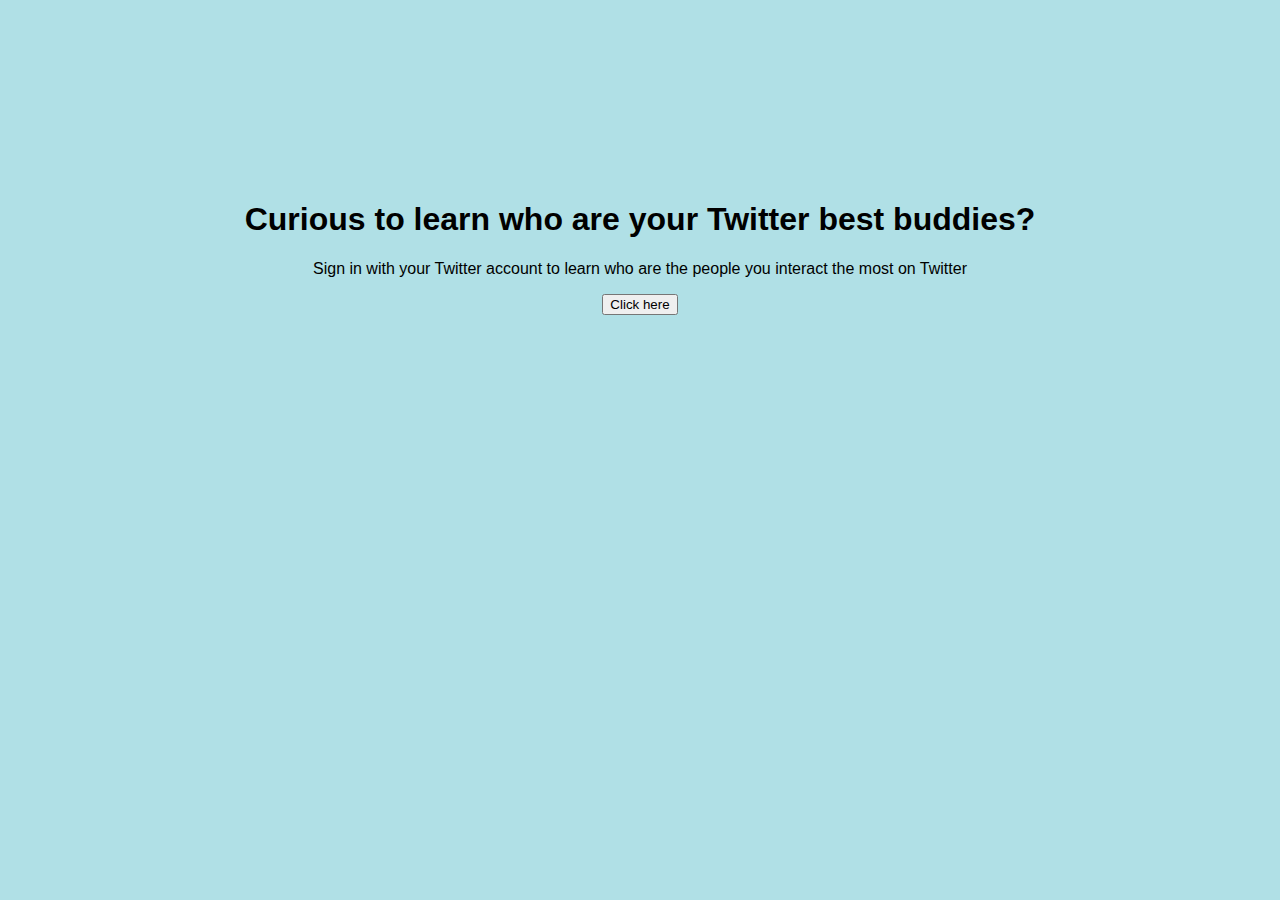
==== index.html @ d8bde9c6 "1st working version of the app. Need to be refactored. Need to change sentitive variable names." ====
<!DOCTYPE html>
<html>
<head>
<style>
body {background-color: powderblue;}
h1 {
    color: black;
    font-family: Impact, Charcoal, sans-serif;
    font-size: 200%;
    text-align: center;
}
h2 {
    color: black;
    font-family: Impact, Charcoal, sans-serif;
    font-size: 200%;
    text-align: center;
}
p {
    color: black;
    font-family: "Lucida Grande", sans-serif; 
    font-size: 100%;
    text-align: center;
}
</style>
</head>
<body>
<h2><br><br><br><br></h2>
<h1>Curious to learn who are your Twitter best buddies?</h1>
<p>Sign in with your Twitter account to learn who are the people you interact the most on Twitter </p>
<center>
<form action="2authkey.cgi">
<input type="hidden" name="action" value="step1">
<input type="submit" value="Click here">
</center>
</body>
</html>
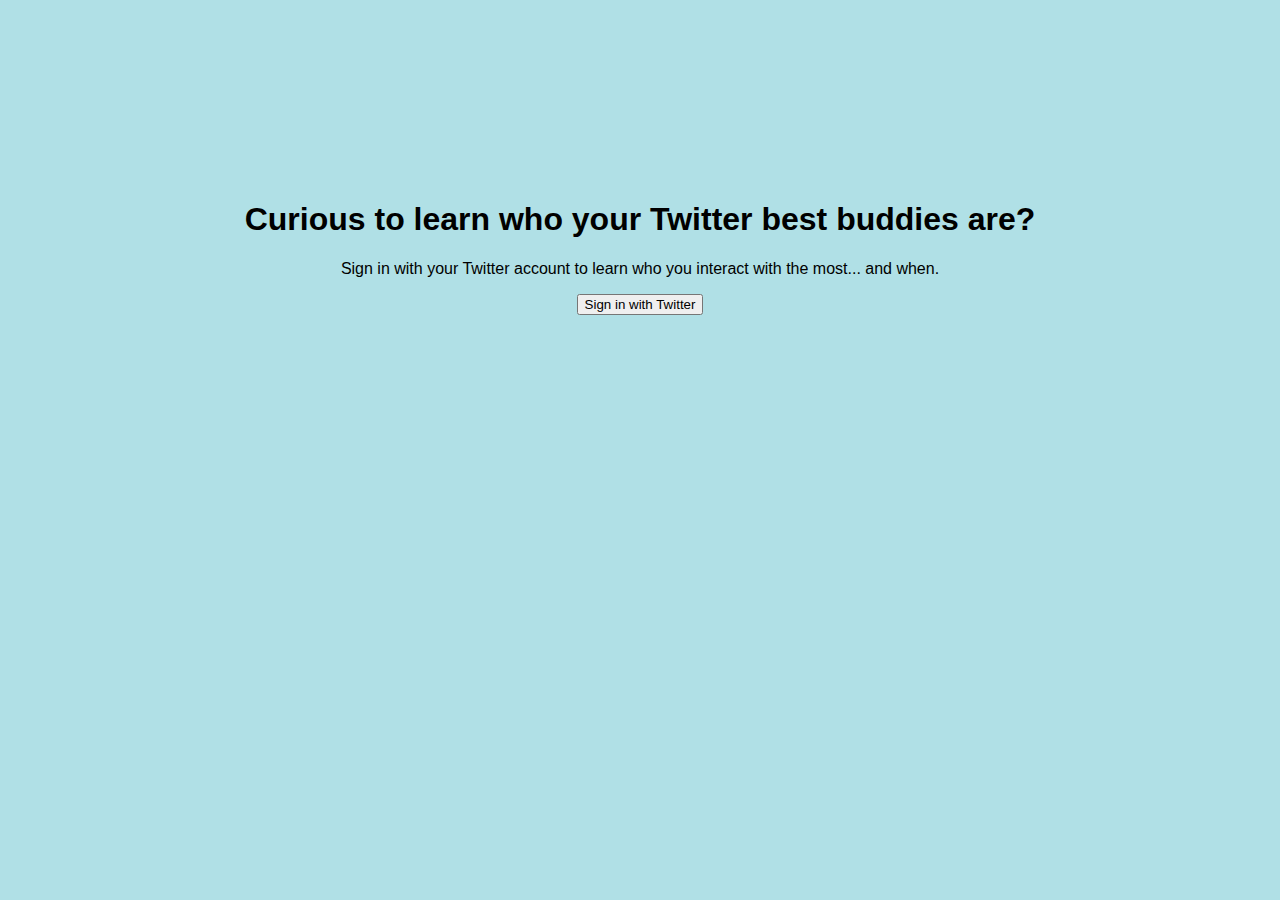
==== commit 3e8b0a02: "Working version without charts." ====
--- a/index.html
+++ b/index.html
@@ -25,12 +25,12 @@
 </head>
 <body>
 <h2><br><br><br><br></h2>
-<h1>Curious to learn who are your Twitter best buddies?</h1>
-<p>Sign in with your Twitter account to learn who are the people you interact the most on Twitter </p>
+<h1>Curious to learn who your Twitter best buddies are?</h1>
+<p>Sign in with your Twitter account to learn who you interact with the most... and when. </p>
 <center>
-<form action="2authkey.cgi">
+<form action="twitterApp.cgi">
 <input type="hidden" name="action" value="step1">
-<input type="submit" value="Click here">
+<input type="submit" value="Sign in with Twitter">
 </center>
 </body>
 </html>
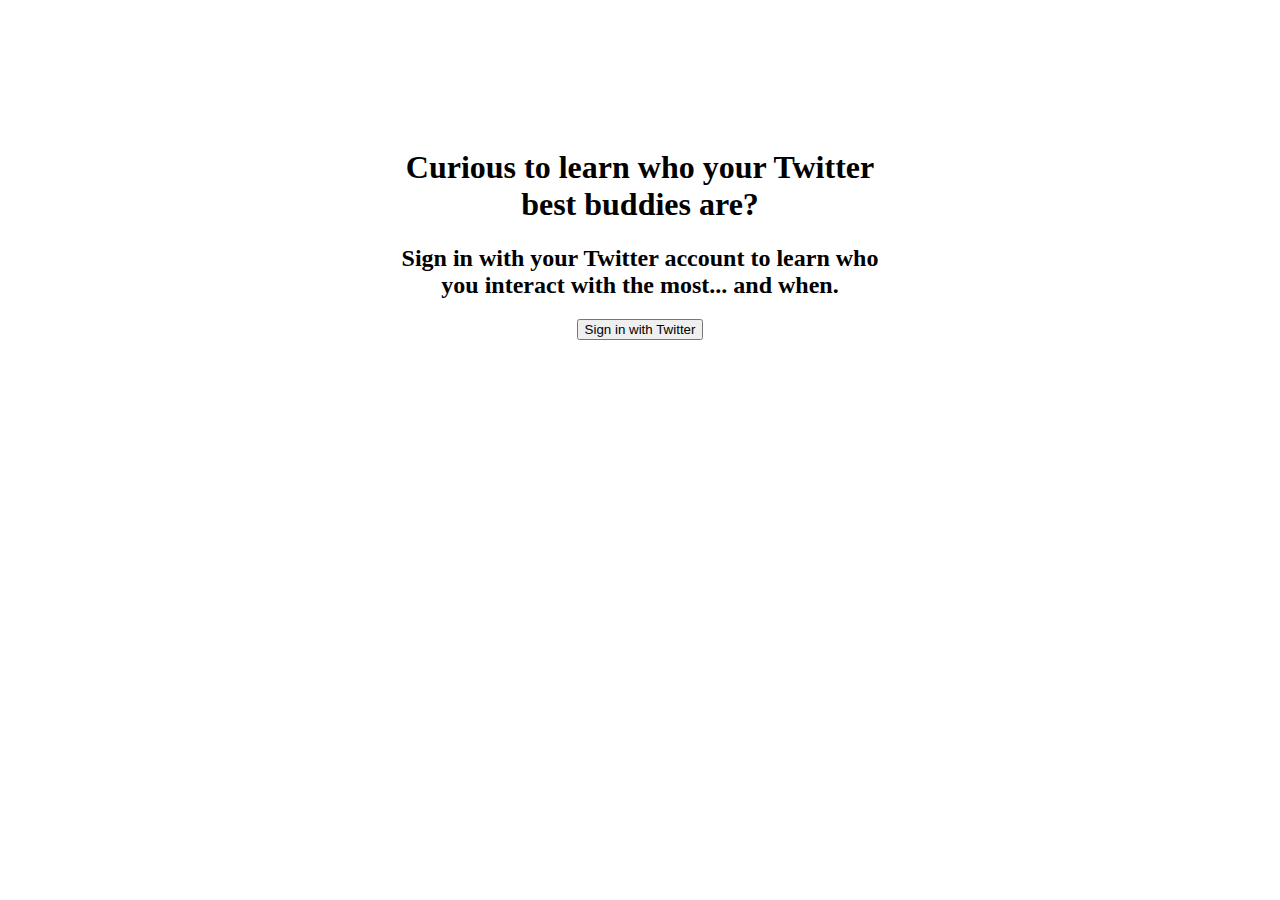
==== commit a681728e: "working version with subprocess" ====
--- a/index.html
+++ b/index.html
@@ -1,36 +1,18 @@
 <!DOCTYPE html>
 <html>
 <head>
-<style>
-body {background-color: powderblue;}
-h1 {
-    color: black;
-    font-family: Impact, Charcoal, sans-serif;
-    font-size: 200%;
-    text-align: center;
-}
-h2 {
-    color: black;
-    font-family: Impact, Charcoal, sans-serif;
-    font-size: 200%;
-    text-align: center;
-}
-p {
-    color: black;
-    font-family: "Lucida Grande", sans-serif; 
-    font-size: 100%;
-    text-align: center;
-}
-</style>
+<link rel="stylesheet" type="text/css" href="/test/indexStyle.css" /> 
 </head>
 <body>
 <h2><br><br><br><br></h2>
+<center>
+<div class="section-header" style="position: relative; height:10vh; width: 40vw; border: 0px solid black">
 <h1>Curious to learn who your Twitter best buddies are?</h1>
-<p>Sign in with your Twitter account to learn who you interact with the most... and when. </p>
-<center>
+<h2>Sign in with your Twitter account to learn who you interact with the most... and when. </h2>
 <form action="twitterApp.cgi">
 <input type="hidden" name="action" value="step1">
-<input type="submit" value="Sign in with Twitter">
+<input type="submit" class="button" value="Sign in with Twitter">
+</div>
 </center>
 </body>
 </html>
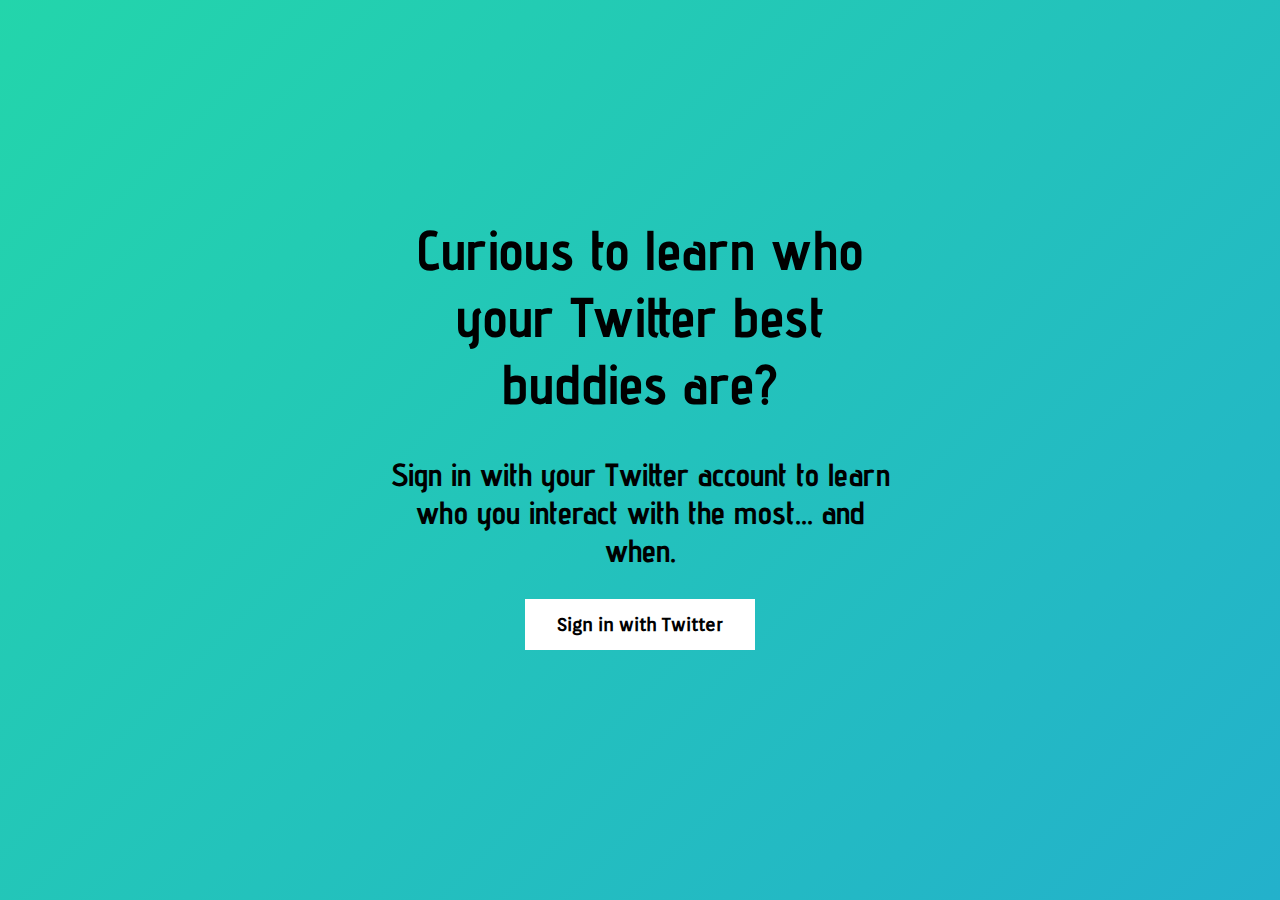
==== commit 2d924303: "Configured font index page" ====
--- a/index.html
+++ b/index.html
@@ -1,7 +1,7 @@
 <!DOCTYPE html>
 <html>
 <head>
-<link rel="stylesheet" type="text/css" href="/test/indexStyle.css" /> 
+<link rel="stylesheet" type="text/css" href="indexStyle.css" /> 
 </head>
 <body>
 <h2><br><br><br><br></h2>
--- a/indexStyle.css
+++ b/indexStyle.css
@@ -0,0 +1,77 @@
+@import url(https://fonts.googleapis.com/css?family=Advent+Pro);
+@import url(https://fonts.googleapis.com/css?family=Text+Me+One);
+@import url(https://fonts.googleapis.com/css?family=Orienta);
+
+body {
+	width: 100wh;
+	height: 90vh;
+	color: #fff;
+	background: linear-gradient(-45deg, #EE7752, #E73C7E, #23A6D5, #23D5AB);
+	background-size: 400% 400%;
+	-webkit-animation: Gradient 15s ease infinite;
+	-moz-animation: Gradient 15s ease infinite;
+	animation: Gradient 15s ease infinite;
+}
+
+@-webkit-keyframes Gradient {
+	0% {
+		background-position: 0% 50%
+	}
+	50% {
+		background-position: 100% 50%
+	}
+	100% {
+		background-position: 0% 50%
+	}
+}
+
+@-moz-keyframes Gradient {
+	0% {
+		background-position: 0% 50%
+	}
+	50% {
+		background-position: 100% 50%
+	}
+	100% {
+		background-position: 0% 50%
+	}
+}
+
+@keyframes Gradient {
+	0% {
+		background-position: 0% 50%
+	}
+	50% {
+		background-position: 100% 50%
+	}
+	100% {
+		background-position: 0% 50%
+	}
+}
+h1 {
+    color: black;
+    font-family: "Advent Pro";
+    font-size: 350%;
+    text-align: center;
+    font-weight: bold;
+}
+h2 {
+    color: black;
+    font-family: "Advent Pro";
+    font-size: 200%;
+    text-align: center;
+}
+.button {
+    background-color: white;
+    border: none;
+    color: black;
+    padding: 15px 32px;
+    text-align: center;
+    text-decoration: none;
+    display: inline-block;
+    font-family: 'Orienta';
+    font-size: 18px;
+    font-weight: bold;
+    margin: 4px 2px;
+    cursor: pointer;
+}
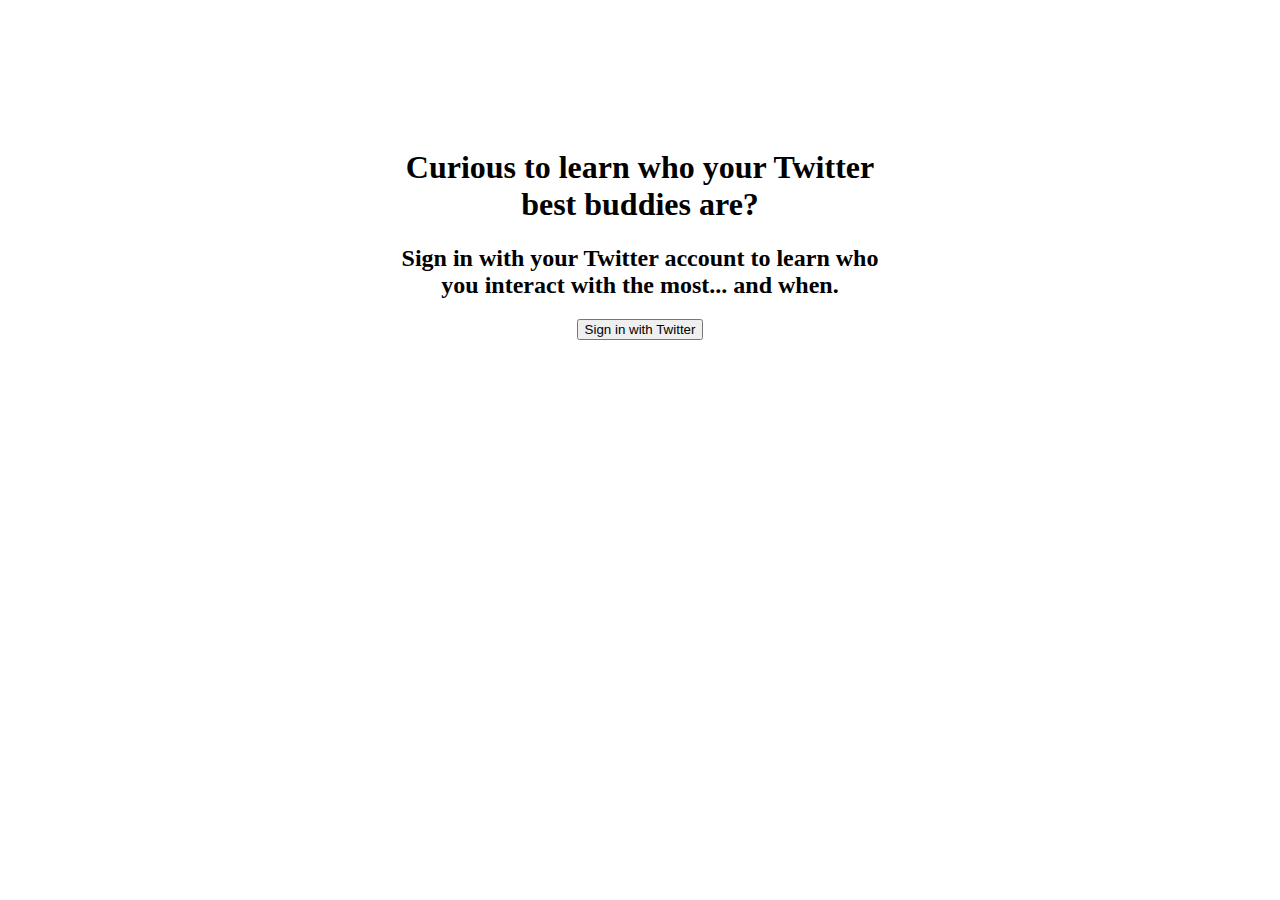
==== commit eb3373a3: "Modified path for css and js files. Removed unnecessary files" ====
--- a/index.html
+++ b/index.html
@@ -1,7 +1,7 @@
 <!DOCTYPE html>
 <html>
 <head>
-<link rel="stylesheet" type="text/css" href="indexStyle.css" /> 
+<link rel="stylesheet" type="text/css" href="css/indexStyle.css" /> 
 </head>
 <body>
 <h2><br><br><br><br></h2>
